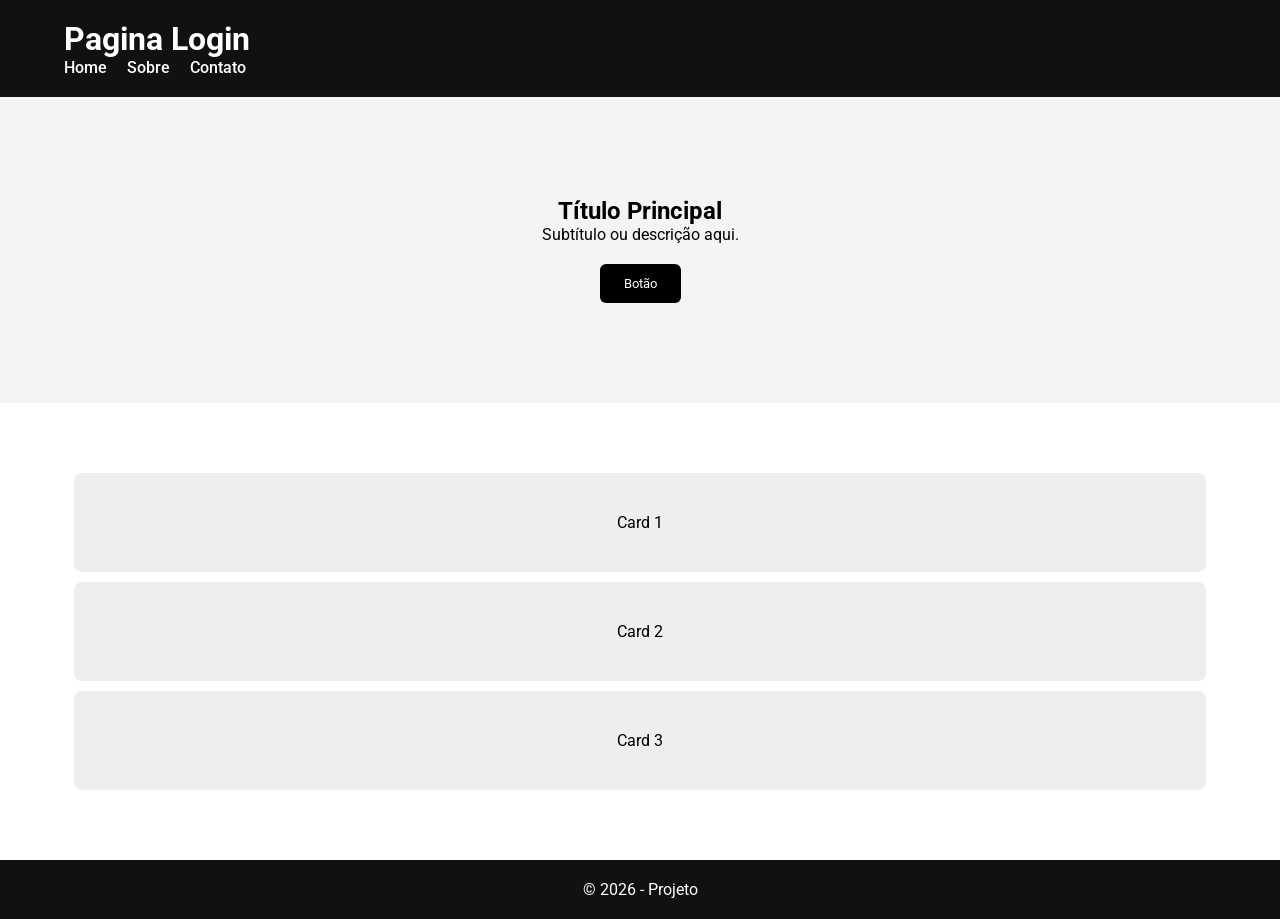
==== index.html @ f14a9e78 "Primeira versão do desafio" ====
<!DOCTYPE html>
<html lang="pt-br">
<head>
  <!--
  Arquivo inicial desafio Pagina Login e Cadastro com (HTML e CSS)
  > www.devmentor.com.br
-->
  <meta charset="UTF-8">
  <meta http-equiv="X-UA-Compatible" content="IE=edge">
  <meta name="viewport" content="width=device-width, initial-scale=1.0">

  <!-- Fonte Roboto -->
  <link rel="preconnect" href="https://fonts.googleapis.com">
  <link rel="preconnect" href="https://fonts.gstatic.com" crossorigin>
  <link href="https://fonts.googleapis.com/css2?family=Roboto:wght@400;500;700&display=swap" rel="stylesheet">

  <title>Login - Dev Mentor BR</title>

  <!-- CSS -->
  <link rel="stylesheet" href="style.css">
</head>

<body>

  <!-- ===== HEADER ===== -->
  <header class="header">
    <div class="container">
      
      <h1>Pagina Login</h1>

      <nav>
        <ul class="menu">
          <li><a href="#">Home</a></li>
          <li><a href="#">Sobre</a></li>
          <li><a href="#">Contato</a></li>
        </ul>
      </nav>

    </div>
  </header>

  <!-- ===== HERO ===== -->
  <section class="hero">
    <div class="container">
      <h2>Título Principal</h2>
      <p>Subtítulo ou descrição aqui.</p>
      <button>Botão</button>
    </div>
  </section>

  <!-- ===== CARDS ===== -->
  <section class="cards">
    <div class="container">
      <div class="card">Card 1</div>
      <div class="card">Card 2</div>
      <div class="card">Card 3</div>
    </div>
  </section>

  <!-- ===== FOOTER ===== -->
  <footer class="footer">
    <p>© 2026 - Projeto</p>
  </footer>

</body>
</html>
---- style.css ----
/* ===== RESET GLOBAL ===== */
/* Remove padrões do navegador */
* {
  margin: 0;
  padding: 0;
  border: 0;
  box-sizing: border-box; /* Facilita controle de largura */
  font-family: 'Roboto', sans-serif; /* Fonte do projeto */
}

/* ===== CONTAINER ===== */
/* Centraliza e limita largura do conteúdo */
.container {
  width: 90%;
  max-width: 1200px;
  margin: auto;
}

/* ===== HEADER ===== */
.header {
  background: #111;
  color: #fff;
  padding: 20px 0;
}

/* Menu horizontal */
.menu {
  list-style: none; /* Remove bolinhas */
  display: flex; /* Coloca lado a lado */
  gap: 20px; /* Espaço entre itens */
}

.menu a {
  color: #fff;
  text-decoration: none;
  font-weight: 500;
}

/* ===== HERO ===== */
.hero {
  background: #f4f4f4;
  padding: 100px 0;
  text-align: center;
}

.hero button {
  margin-top: 20px;
  padding: 12px 24px;
  background: #000;
  color: #fff;
  cursor: pointer;
  border-radius: 6px;
  transition: 0.3s;
}

/* Efeito ao passar o mouse */
.hero button:hover {
  background: #333;
}

/* ===== CARDS ===== */
.cards {
  padding: 60px 0;
  display: flex;
  justify-content: center;
  flex-wrap: wrap; /* Quebra linha no mobile */
}

.card {
  background: #eee;
  padding: 40px;
  margin: 10px;
  border-radius: 8px;
  min-width: 250px;
  text-align: center;
}

/* ===== FOOTER ===== */
.footer {
  background: #111;
  color: #fff;
  text-align: center;
  padding: 20px;
}
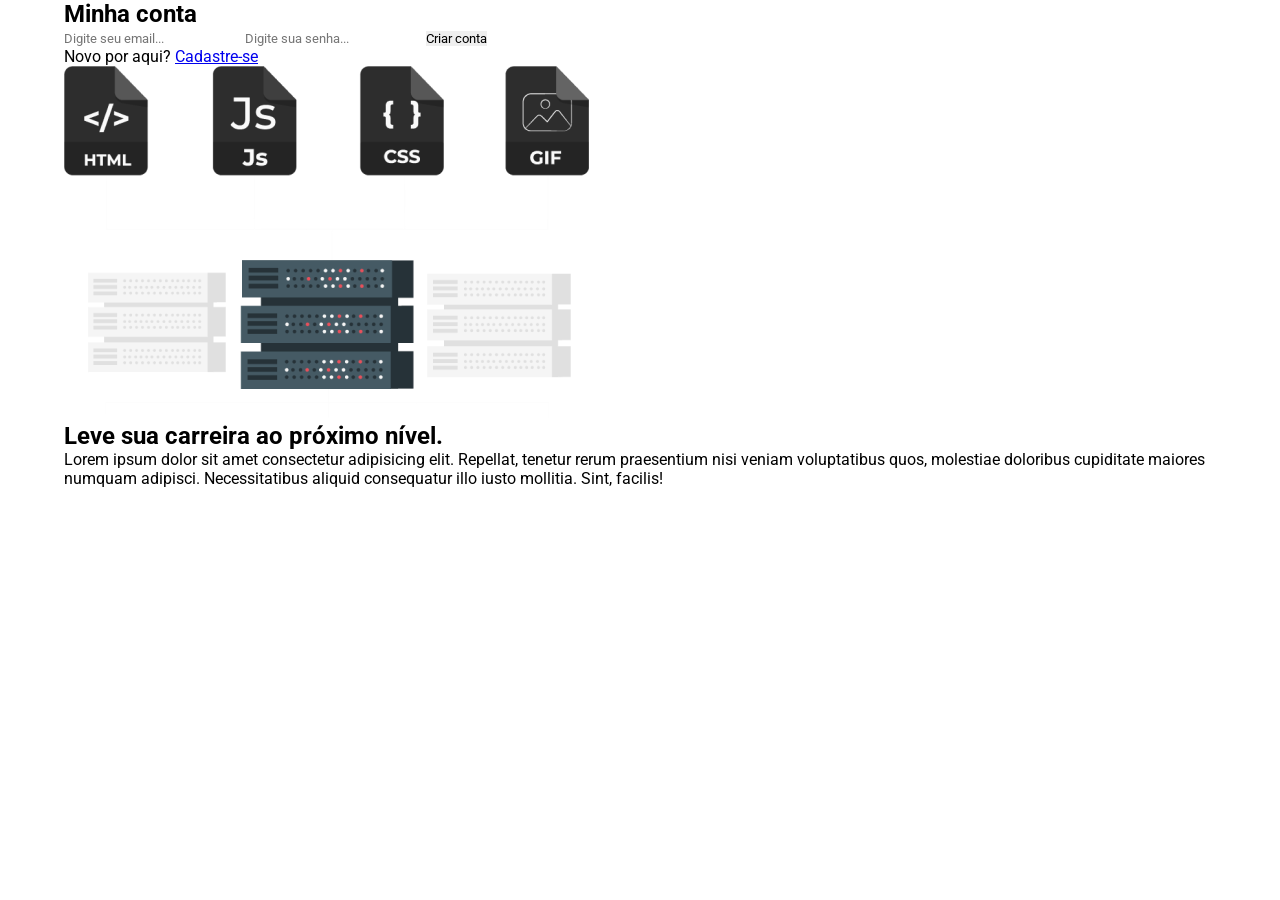
==== commit 82139ad1: "Melhorando o html com mais recursos" ====
--- a/index.html
+++ b/index.html
@@ -15,52 +15,40 @@
   <link href="https://fonts.googleapis.com/css2?family=Roboto:wght@400;500;700&display=swap" rel="stylesheet">
 
   <title>Login - Dev Mentor BR</title>
-
   <!-- CSS -->
   <link rel="stylesheet" href="style.css">
 </head>
-
 <body>
 
-  <!-- ===== HEADER ===== -->
-  <header class="header">
-    <div class="container">
-      
-      <h1>Pagina Login</h1>
+  <main class="container">
 
-      <nav>
-        <ul class="menu">
-          <li><a href="#">Home</a></li>
-          <li><a href="#">Sobre</a></li>
-          <li><a href="#">Contato</a></li>
-        </ul>
-      </nav>
+    <section class="left">
+      <h1>Minha conta</h1>
 
-    </div>
-  </header>
+      <form>
+        <input type="email" placeholder="Digite seu email..."/>
+  
+        <input type="password" placeholder="Digite sua senha..."/>
+        
+        <button type="submit">Criar conta</button>
+        </form>
 
-  <!-- ===== HERO ===== -->
-  <section class="hero">
-    <div class="container">
-      <h2>Título Principal</h2>
-      <p>Subtítulo ou descrição aqui.</p>
-      <button>Botão</button>
-    </div>
-  </section>
+        <div class="area">
+          <span class="link">Novo por aqui? <a href="signup.html">Cadastre-se</a> </span>
+        </div>
 
-  <!-- ===== CARDS ===== -->
-  <section class="cards">
-    <div class="container">
-      <div class="card">Card 1</div>
-      <div class="card">Card 2</div>
-      <div class="card">Card 3</div>
-    </div>
-  </section>
+    </section>
 
-  <!-- ===== FOOTER ===== -->
-  <footer class="footer">
-    <p>© 2026 - Projeto</p>
-  </footer>
+    <section class="right">
+      <img class="info-img" src="assets/info.png" alt="Informações do projeto"/>
 
+      <h2 class="subtitle">Leve sua carreira ao próximo nível.</h2>
+      <p class="description">
+        Lorem ipsum dolor sit amet consectetur adipisicing elit. Repellat, tenetur rerum praesentium nisi veniam voluptatibus quos, molestiae doloribus cupiditate maiores numquam adipisci. Necessitatibus aliquid consequatur illo iusto mollitia. Sint, facilis!
+      </p>
+    </section>
+
+  </main>
+  
 </body>
 </html>
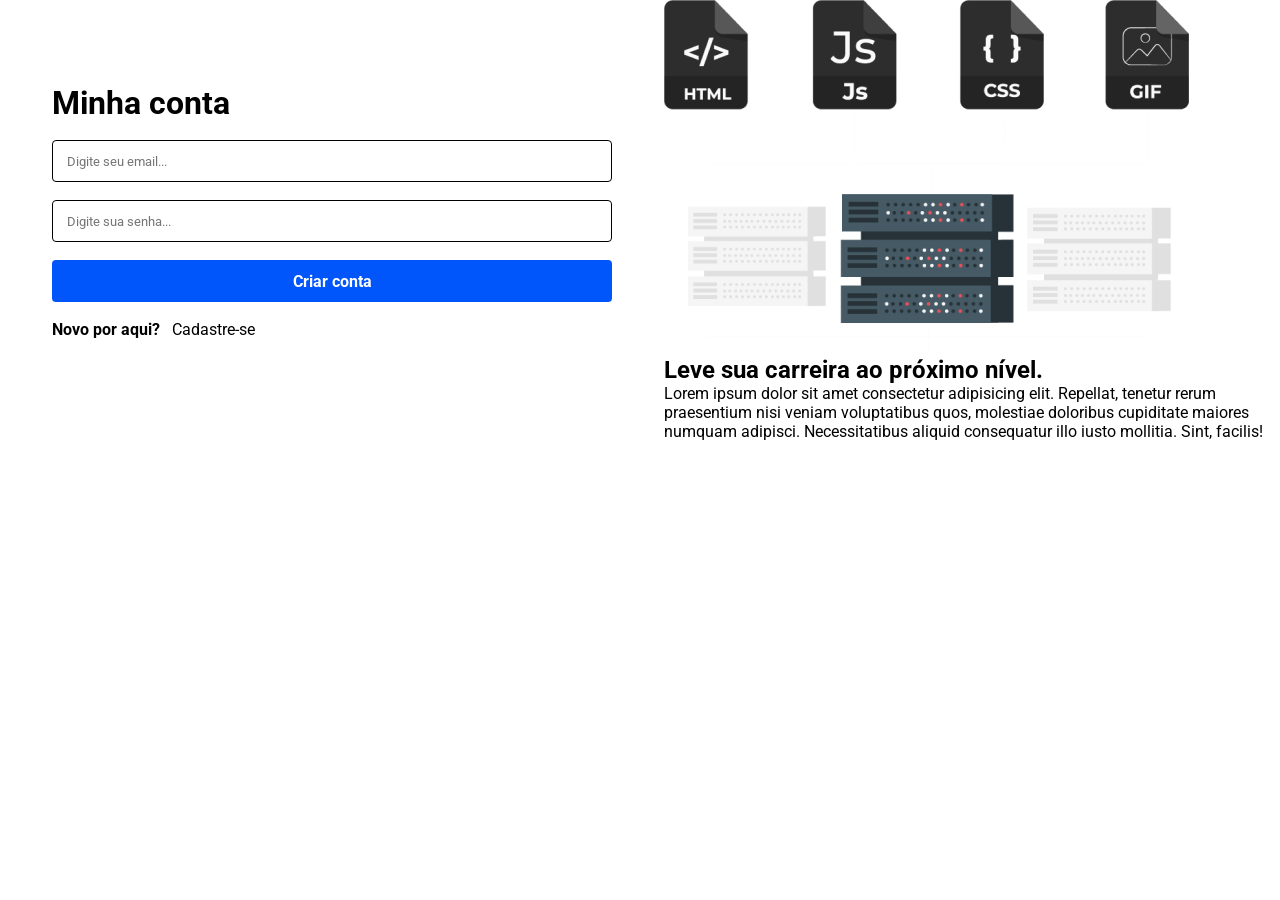
==== commit 7295df32: "Estilizando a página" ====
--- a/index.html
+++ b/index.html
@@ -25,12 +25,12 @@
     <section class="left">
       <h1>Minha conta</h1>
 
-      <form>
-        <input type="email" placeholder="Digite seu email..."/>
+      <form class="form">
+        <input class="input" type="email" placeholder="Digite seu email..."/>
   
-        <input type="password" placeholder="Digite sua senha..."/>
+        <input class="input" type="password" placeholder="Digite sua senha..."/>
         
-        <button type="submit">Criar conta</button>
+        <button class="button" type="submit">Criar conta</button>
         </form>
 
         <div class="area">
--- a/style.css
+++ b/style.css
@@ -8,77 +8,93 @@
   font-family: 'Roboto', sans-serif; /* Fonte do projeto */
 }
 
+  body{
+    background-color: #FFF;
+    width: 100%;
+  }
+
 /* ===== CONTAINER ===== */
 /* Centraliza e limita largura do conteúdo */
-.container {
-  width: 90%;
-  max-width: 1200px;
-  margin: auto;
+.container{
+  display: flex;
+  flex-direction: row;
+  align-items: center;
+  justify-content: center;
+  margin: 0 auto;
 }
 
-/* ===== HEADER ===== */
-.header {
-  background: #111;
-  color: #fff;
-  padding: 20px 0;
+.left{
+  flex: 1;
+  display: flex;
+  flex-direction: column;
+  justify-content: center;
+  align-items: center;
+  padding: 0 24px;
 }
 
-/* Menu horizontal */
-.menu {
-  list-style: none; /* Remove bolinhas */
-  display: flex; /* Coloca lado a lado */
-  gap: 20px; /* Espaço entre itens */
+.left h1{
+  width: 100%;
+  max-width: 560px;
+  margin-bottom: 18px;
+  font-size: 32px;
 }
 
-.menu a {
-  color: #fff;
-  text-decoration: none;
-  font-weight: 500;
+.form{
+  position: relative;
+  display: flex;
+  flex-direction: column;
+  width: 100%;
+  max-width: 560px;
 }
 
-/* ===== HERO ===== */
-.hero {
-  background: #f4f4f4;
-  padding: 100px 0;
-  text-align: center;
+.input{
+  border: 1px solid #000;
+  border-radius: 4px;
+  margin-bottom: 18px;
+  min-width: 100%;
+  padding: 0 14px;
 }
 
-.hero button {
-  margin-top: 20px;
-  padding: 12px 24px;
-  background: #000;
-  color: #fff;
-  cursor: pointer;
-  border-radius: 6px;
-  transition: 0.3s;
+.form input[type=text], .form input[type=email], .form input[type=password]{
+  height: 42px;
 }
 
-/* Efeito ao passar o mouse */
-.hero button:hover {
-  background: #333;
+.button{
+  background-color: #0056fb;
+  height: 42px;
+  border-radius: 4px;
+  color: #FFF;
+  font-size: 16px;
+  font-weight: bold;
+  width: 100%;
+  max-width: 560px;
+  cursor: pointer;
+  margin-bottom: 18px;
+  transition: background-color 0.5s linear;
 }
 
-/* ===== CARDS ===== */
-.cards {
-  padding: 60px 0;
-  display: flex;
-  justify-content: center;
-  flex-wrap: wrap; /* Quebra linha no mobile */
+.button:hover{
+  background-color: #008afb;
 }
 
-.card {
-  background: #eee;
-  padding: 40px;
-  margin: 10px;
-  border-radius: 8px;
-  min-width: 250px;
-  text-align: center;
+.area{
+  width: 100%;
+  max-width: 560px;
+  margin-bottom: 18px;
 }
 
-/* ===== FOOTER ===== */
-.footer {
-  background: #111;
-  color: #fff;
-  text-align: center;
-  padding: 20px;
+.link{
+  align-self: flex-start;
+  font-weight: bold;
+}
+
+.link a{
+  text-decoration: none;
+  color: #000;
+  font-weight: normal;
+  margin-left: 8px;
+}
+
+.right{
+  flex: 1;
 }
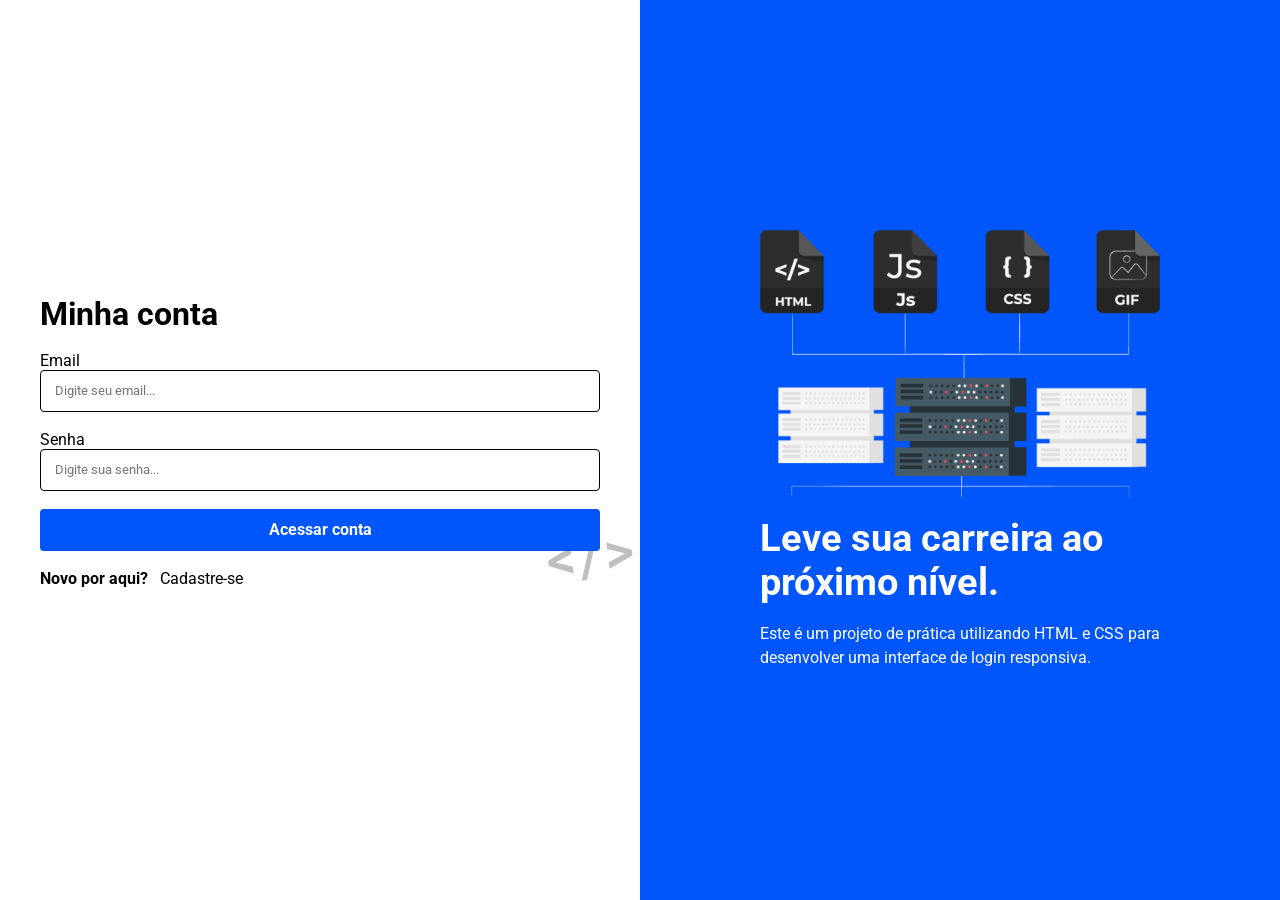
==== commit 634f6113: "Ajustes no index e signup" ====
--- a/index.html
+++ b/index.html
@@ -1,54 +1,96 @@
 <!DOCTYPE html>
+
+<!-- Define que o documento é HTML5 -->
 <html lang="pt-br">
+
 <head>
-  <!--
-  Arquivo inicial desafio Pagina Login e Cadastro com (HTML e CSS)
-  > www.devmentor.com.br
--->
+
+  <!-- Configurações básicas -->
   <meta charset="UTF-8">
-  <meta http-equiv="X-UA-Compatible" content="IE=edge">
   <meta name="viewport" content="width=device-width, initial-scale=1.0">
 
-  <!-- Fonte Roboto -->
+  <!-- Fonte Roboto do Google Fonts -->
   <link rel="preconnect" href="https://fonts.googleapis.com">
   <link rel="preconnect" href="https://fonts.gstatic.com" crossorigin>
+
   <link href="https://fonts.googleapis.com/css2?family=Roboto:wght@400;500;700&display=swap" rel="stylesheet">
 
+  <!-- CSS do projeto -->
+  <link rel="stylesheet" href="style.css">
+
   <title>Login - Dev Mentor BR</title>
-  <!-- CSS -->
-  <link rel="stylesheet" href="style.css">
+
 </head>
+
 <body>
 
-  <main class="container">
+<!-- Container principal da aplicação -->
+<main class="container">
 
-    <section class="left">
-      <h1>Minha conta</h1>
+<!-- LADO ESQUERDO (FORMULÁRIO) -->
+<section class="left">
 
-      <form class="form">
-        <input class="input" type="email" placeholder="Digite seu email..."/>
-  
-        <input class="input" type="password" placeholder="Digite sua senha..."/>
-        
-        <button class="button" type="submit">Criar conta</button>
-        </form>
+<h1>Minha conta</h1>
 
-        <div class="area">
-          <span class="link">Novo por aqui? <a href="signup.html">Cadastre-se</a> </span>
-        </div>
+<!-- FORMULÁRIO DE LOGIN -->
+<form class="form" action="#" method="POST">
 
-    </section>
+<!-- LABEL melhora acessibilidade -->
+<label>Email</label>
+<input
+class="input"
+type="email"
+placeholder="Digite seu email..."
+required
+>
 
-    <section class="right">
-      <img class="info-img" src="assets/info.png" alt="Informações do projeto"/>
+<label>Senha</label>
+<input
+class="input"
+type="password"
+placeholder="Digite sua senha..."
+required
+>
 
-      <h2 class="subtitle">Leve sua carreira ao próximo nível.</h2>
-      <p class="description">
-        Lorem ipsum dolor sit amet consectetur adipisicing elit. Repellat, tenetur rerum praesentium nisi veniam voluptatibus quos, molestiae doloribus cupiditate maiores numquam adipisci. Necessitatibus aliquid consequatur illo iusto mollitia. Sint, facilis!
-      </p>
-    </section>
+<button class="button" type="submit">
+Acessar conta
+</button>
 
-  </main>
-  
+</form>
+
+<!-- Link para cadastro -->
+<div class="area">
+
+<span class="link">
+Novo por aqui?
+<a href="signup.html">Cadastre-se</a>
+</span>
+
+</div>
+
+</section>
+
+<!-- LADO DIREITO (INFORMAÇÕES) -->
+<section class="right">
+
+<img
+class="info-img"
+src="assets/info.png"
+alt="Informações do projeto"
+>
+
+<h2 class="subtitle">
+Leve sua carreira ao próximo nível.
+</h2>
+
+<p class="description">
+Este é um projeto de prática utilizando HTML e CSS
+para desenvolver uma interface de login responsiva.
+</p>
+
+</section>
+
+</main>
+
 </body>
 </html>
--- a/style.css
+++ b/style.css
@@ -45,6 +45,7 @@
   flex-direction: column;
   width: 100%;
   max-width: 560px;
+  z-index: 9;
 }
 
 .input{
@@ -71,6 +72,7 @@
   cursor: pointer;
   margin-bottom: 18px;
   transition: background-color 0.5s linear;
+  z-index: 2;
 }
 
 .button:hover{
@@ -97,4 +99,94 @@
 
 .right{
   flex: 1;
-}+  background-color: #0056fb;
+  height: 100vh;
+  display: flex;
+  flex-direction: column;
+  align-items: center;
+  justify-content: center;
+  padding: 0 24px;
+}
+
+.info-img{
+  width: 100%;
+  max-width: 400px;
+  height: auto;
+  margin-bottom: 18px;
+}
+
+.subtitle{
+  max-width: 400px;
+  font-size: 38px;
+  color: #FFF;
+  margin-bottom: 18px;
+}
+
+.description{
+  max-width: 400px;
+  line-height: 150%;
+  color: #FFF;
+}
+
+.form::before{
+  content: '';
+  position: absolute;
+  background-image: url('assets/code.svg');
+  background-size: 90px;
+  background-repeat: no-repeat;
+  z-index: 1;
+  width: 90px;
+  height: 90px;
+  opacity: 0.3;
+  bottom: -50px;
+  right: -35px;
+}
+
+@media (max-width: 700px){
+  .container{
+    flex-direction: column;
+    min-height: 100vh;
+  }
+
+  .left{
+    width: 85%;
+    padding: 24px 0;
+  }
+
+  .left h1{
+    margin-bottom: 18px;
+  }
+
+  .right{
+    padding: 32px 0;
+    width: 100%;
+    height: 100%;
+  }
+
+  .form::before{
+    background-size: 80px;
+    width: 82px;
+    height: 82px;
+    bottom: -46px;
+    right: -30px;
+  }
+}
+
+  @media (max-width: 500px) {
+    .info-img{
+      width: 84%;
+    }
+
+    .subtitle{
+      margin-bottom: 18px;
+      font-size: 32px;
+      max-width: 400px;
+      padding: 0 14px;
+      text-align: center;
+    }
+
+    .description{
+      max-width: 400px;
+      padding: 0 14px;
+    }
+  }
